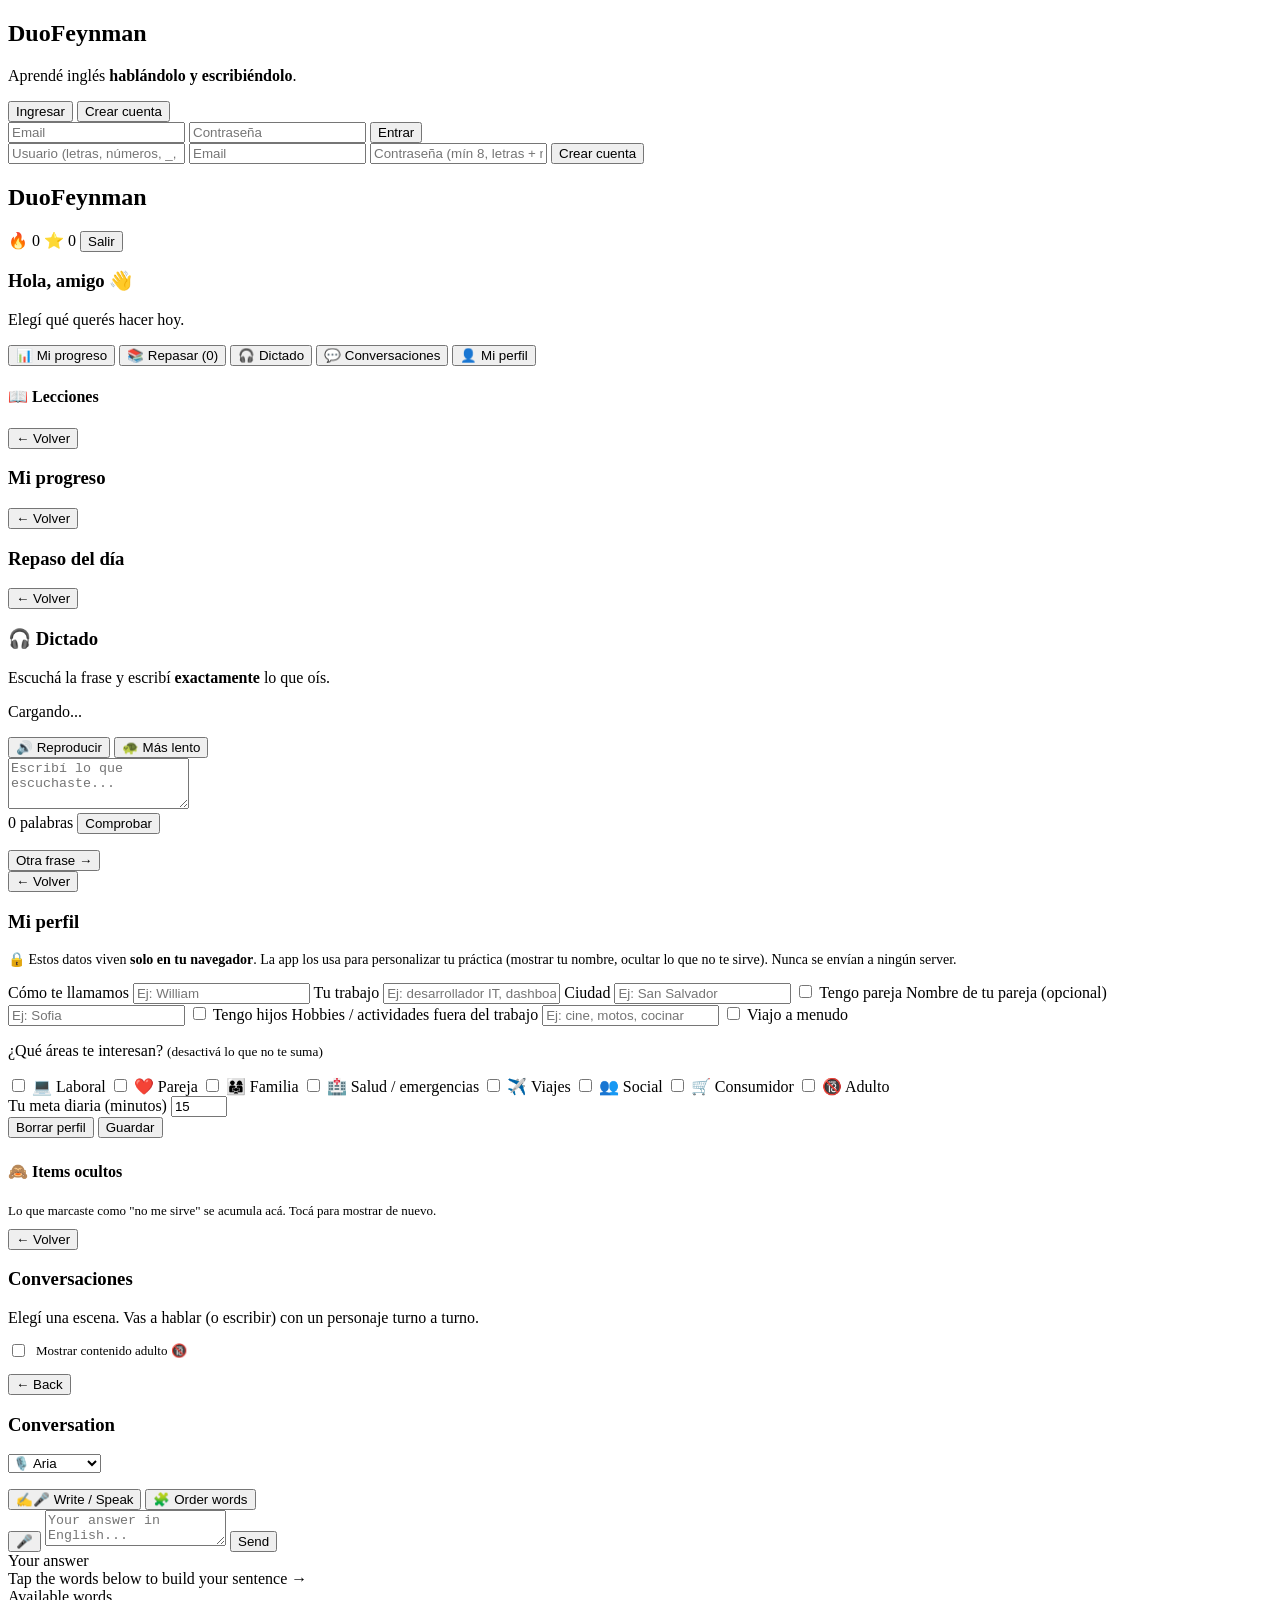
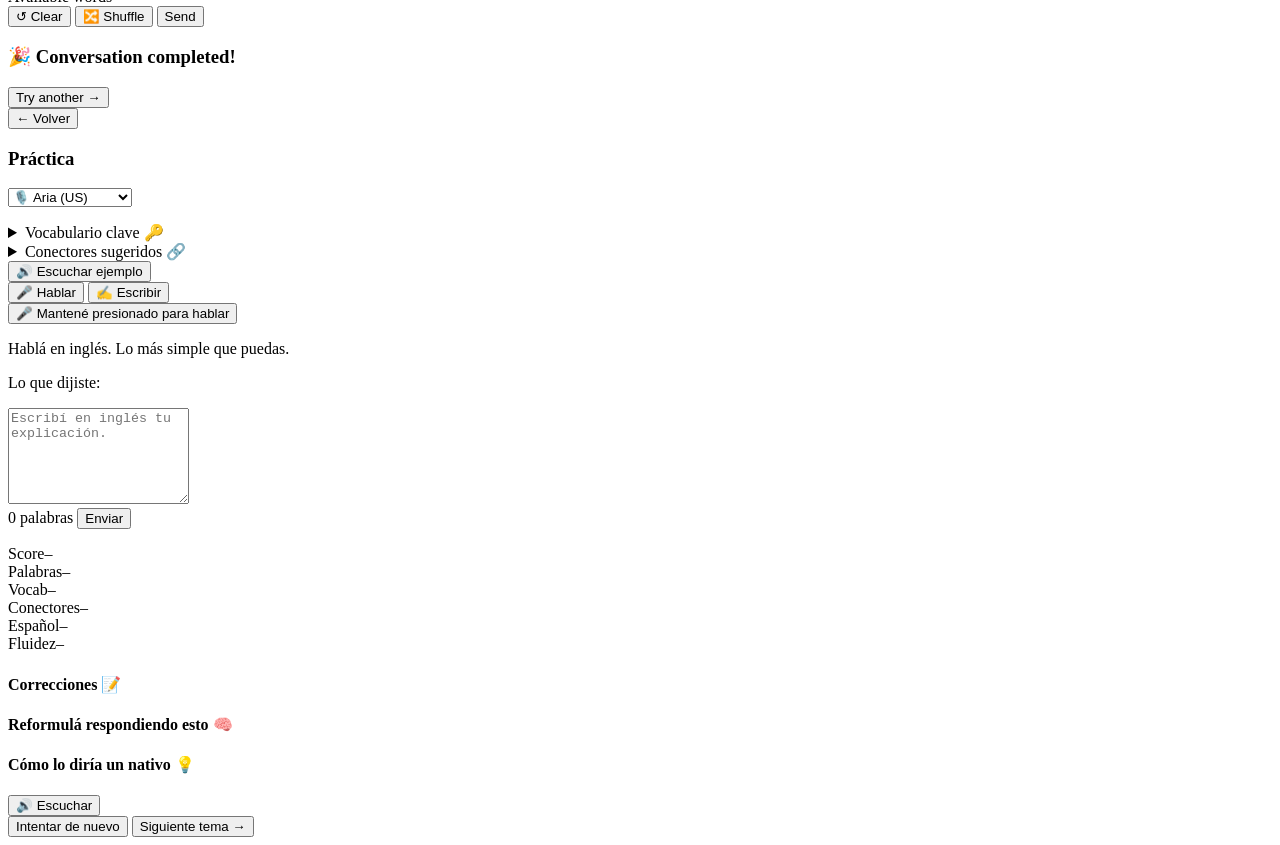
==== frontend/index.html @ dd3ad230 "Initial commit: DuoFeynman v0.1 Aplicación web para aprender inglés hablado y escrito basada en el m" ====
<!DOCTYPE html>
<html lang="es">
<head>
  <meta charset="UTF-8" />
  <meta name="viewport" content="width=device-width, initial-scale=1.0, viewport-fit=cover" />
  <meta name="theme-color" content="#0ea5e9" />
  <meta name="apple-mobile-web-app-capable" content="yes" />
  <meta name="apple-mobile-web-app-status-bar-style" content="default" />
  <meta name="apple-mobile-web-app-title" content="DuoFeynman" />
  <link rel="manifest" href="/static/manifest.json" />
  <link rel="icon" type="image/svg+xml" href="/static/assets/icon.svg" />
  <link rel="apple-touch-icon" href="/static/assets/icon-192.png" />
  <title>DuoFeynman — Aprendé inglés hablándolo y escribiéndolo</title>
  <link rel="stylesheet" href="/static/css/styles.css" />
</head>
<body>
  <div id="app">
    <!-- Auth -->
    <section id="view-auth" class="view active">
      <div class="auth-card">
        <h1 class="brand">Duo<span>Feynman</span></h1>
        <p class="tagline">Aprendé inglés <strong>hablándolo y escribiéndolo</strong>.</p>
        <div class="tabs">
          <button class="tab active" data-tab="login">Ingresar</button>
          <button class="tab" data-tab="register">Crear cuenta</button>
        </div>
        <form id="form-login" class="auth-form active">
          <input type="email" name="email" placeholder="Email" required autocomplete="email" />
          <input type="password" name="password" placeholder="Contraseña" required autocomplete="current-password" />
          <button type="submit" class="btn-primary">Entrar</button>
        </form>
        <form id="form-register" class="auth-form">
          <input type="text" name="username" placeholder="Usuario (letras, números, _, ., -)" required minlength="3" maxlength="60" pattern="[A-Za-z0-9_.\-]+" />
          <input type="email" name="email" placeholder="Email" required />
          <input type="password" name="password" placeholder="Contraseña (mín 8, letras + números)" required minlength="8" maxlength="128" />
          <button type="submit" class="btn-primary">Crear cuenta</button>
        </form>
        <p class="auth-error" id="auth-error"></p>
      </div>
    </section>

    <!-- Home -->
    <section id="view-home" class="view">
      <header class="topbar">
        <h2 class="brand-small">Duo<span>Feynman</span></h2>
        <div class="user-info">
          <span class="streak">🔥 <span id="streak-days">0</span></span>
          <span class="xp">⭐ <span id="total-xp">0</span></span>
          <button id="btn-logout" class="btn-ghost">Salir</button>
        </div>
      </header>

      <main class="container">
        <div class="hero">
          <h3>Hola, <span id="user-name">amigo</span> 👋</h3>
          <p class="hero-sub">Elegí qué querés hacer hoy.</p>
        </div>

        <!-- Acciones rápidas -->
        <div class="quick-actions">
          <button class="quick-btn" data-action="dashboard">
            <span class="qa-icon">📊</span>
            <span>Mi progreso</span>
          </button>
          <button class="quick-btn" data-action="srs">
            <span class="qa-icon">📚</span>
            <span>Repasar (<span id="srs-due-count">0</span>)</span>
          </button>
          <button class="quick-btn" data-action="dictation">
            <span class="qa-icon">🎧</span>
            <span>Dictado</span>
          </button>
          <button class="quick-btn" data-action="dialogues">
            <span class="qa-icon">💬</span>
            <span>Conversaciones</span>
          </button>
          <button class="quick-btn" data-action="profile">
            <span class="qa-icon">👤</span>
            <span>Mi perfil</span>
          </button>
        </div>

        <!-- Tu semana / tarjeta de perfil -->
        <div id="profile-card" class="profile-card hidden"></div>
        <div id="week-panel" class="week-panel"></div>

        <h4 class="section-title">📖 Lecciones</h4>
        <div id="modules" class="modules"></div>
      </main>
    </section>

    <!-- Dashboard -->
    <section id="view-dashboard" class="view">
      <header class="topbar">
        <button class="btn-ghost btn-back-home">← Volver</button>
        <h3>Mi progreso</h3>
        <span></span>
      </header>
      <main class="container">
        <div id="dashboard-content"></div>
      </main>
    </section>

    <!-- SRS Review -->
    <section id="view-srs" class="view">
      <header class="topbar">
        <button class="btn-ghost btn-back-home">← Volver</button>
        <h3>Repaso del día</h3>
        <span></span>
      </header>
      <main class="container">
        <div id="srs-content"></div>
      </main>
    </section>

    <!-- Dictation -->
    <section id="view-dictation" class="view">
      <header class="topbar">
        <button class="btn-ghost btn-back-home">← Volver</button>
        <h3>🎧 Dictado</h3>
        <span></span>
      </header>
      <main class="container">
        <div class="topic-card">
          <p class="prompt-es">Escuchá la frase y escribí <strong>exactamente</strong> lo que oís.</p>
          <p class="prompt-en" id="dictation-hint">Cargando...</p>
          <button id="btn-dict-play" class="btn-primary">🔊 Reproducir</button>
          <button id="btn-dict-slow" class="btn-secondary">🐢 Más lento</button>
        </div>
        <div class="practice-zone active">
          <textarea id="dict-input" placeholder="Escribí lo que escuchaste..." rows="3"></textarea>
          <div class="write-meta">
            <span><span id="dict-words">0</span> palabras</span>
            <button id="btn-dict-check" class="btn-primary">Comprobar</button>
          </div>
        </div>
        <div id="dict-feedback" class="feedback hidden">
          <div class="score-bar"><div class="score-fill" id="dict-score-fill"></div></div>
          <p class="encouragement" id="dict-encouragement"></p>
          <div id="dict-diff"></div>
          <div class="feedback-actions">
            <button id="btn-dict-next" class="btn-primary">Otra frase →</button>
          </div>
        </div>
      </main>
    </section>

    <!-- Mi perfil -->
    <section id="view-profile" class="view">
      <header class="topbar">
        <button class="btn-ghost btn-back-home">← Volver</button>
        <h3>Mi perfil</h3>
        <span></span>
      </header>
      <main class="container">
        <p style="color:var(--text-soft);font-size:14px;margin-bottom:14px">
          🔒 Estos datos viven <strong>solo en tu navegador</strong>. La app los usa para personalizar
          tu práctica (mostrar tu nombre, ocultar lo que no te sirve). Nunca se envían a ningún server.
        </p>
        <form id="profile-form" class="profile-form">
          <label>Cómo te llamamos
            <input type="text" name="nickname" placeholder="Ej: William" />
          </label>
          <label>Tu trabajo
            <input type="text" name="job" placeholder="Ej: desarrollador IT, dashboards y automatización" />
          </label>
          <label>Ciudad
            <input type="text" name="city" placeholder="Ej: San Salvador" />
          </label>
          <label class="check-row">
            <input type="checkbox" name="has_partner" /> Tengo pareja
          </label>
          <label class="indent">Nombre de tu pareja (opcional)
            <input type="text" name="partner_name" placeholder="Ej: Sofia" />
          </label>
          <label class="check-row">
            <input type="checkbox" name="has_kids" /> Tengo hijos
          </label>
          <label>Hobbies / actividades fuera del trabajo
            <input type="text" name="hobbies" placeholder="Ej: cine, motos, cocinar" />
          </label>
          <label class="check-row">
            <input type="checkbox" name="travels_often" /> Viajo a menudo
          </label>

          <p class="form-section-title">¿Qué áreas te interesan? <small>(desactivá lo que no te suma)</small></p>
          <div class="interests-grid">
            <label class="check-row"><input type="checkbox" name="interests.work" /> 💻 Laboral</label>
            <label class="check-row"><input type="checkbox" name="interests.relationship" /> ❤️ Pareja</label>
            <label class="check-row"><input type="checkbox" name="interests.family" /> 👨‍👩‍👧 Familia</label>
            <label class="check-row"><input type="checkbox" name="interests.health" /> 🏥 Salud / emergencias</label>
            <label class="check-row"><input type="checkbox" name="interests.travel" /> ✈️ Viajes</label>
            <label class="check-row"><input type="checkbox" name="interests.social" /> 👥 Social</label>
            <label class="check-row"><input type="checkbox" name="interests.shopping" /> 🛒 Consumidor</label>
            <label class="check-row"><input type="checkbox" name="interests.adult" /> 🔞 Adulto</label>
          </div>

          <label>Tu meta diaria (minutos)
            <input type="number" name="daily_goal_minutes" min="5" max="120" value="15" />
          </label>

          <div class="form-actions">
            <button type="button" id="btn-profile-reset" class="btn-ghost">Borrar perfil</button>
            <button type="submit" class="btn-primary">Guardar</button>
          </div>
        </form>

        <h4 class="section-title" style="margin-top:24px">🙈 Items ocultos</h4>
        <p style="color:var(--text-soft);font-size:13px;margin-bottom:10px">
          Lo que marcaste como "no me sirve" se acumula acá. Tocá para mostrar de nuevo.
        </p>
        <div id="hidden-items-list"></div>
      </main>
    </section>

    <!-- Lista de diálogos -->
    <section id="view-dialogues" class="view">
      <header class="topbar">
        <button class="btn-ghost btn-back-home">← Volver</button>
        <h3>Conversaciones</h3>
        <span></span>
      </header>
      <main class="container">
        <p style="color:var(--text-soft);margin-bottom:14px">
          Elegí una escena. Vas a hablar (o escribir) con un personaje turno a turno.
        </p>
        <label style="display:flex;align-items:center;gap:8px;font-size:13px;margin-bottom:14px;color:var(--text-soft)">
          <input type="checkbox" id="show-adult" /> Mostrar contenido adulto 🔞
        </label>
        <div id="dialogues-list"></div>
      </main>
    </section>

    <!-- Chat de diálogo -->
    <section id="view-chat" class="view">
      <header class="topbar">
        <button class="btn-ghost btn-back-dialogues" title="Volver">← Back</button>
        <h3 id="chat-title">Conversation</h3>
        <select id="chat-voice-select" class="voice-select" title="Voice">
          <option value="aria">🎙️ Aria</option>
          <option value="jenny">🎙️ Jenny</option>
          <option value="guy">🎙️ Guy</option>
          <option value="davis">🎙️ Davis</option>
          <option value="sonia">🎙️ Sonia</option>
          <option value="ryan">🎙️ Ryan</option>
          <option value="natasha">🎙️ Natasha</option>
        </select>
      </header>
      <main class="container chat-container">
        <div class="chat-setting" id="chat-setting"></div>
        <div id="chat-messages" class="chat-messages"></div>
        <div id="chat-input-zone" class="chat-input-zone hidden">
          <p class="user-hint" id="user-hint"></p>
          <div class="helper-chips" id="helper-chips"></div>

          <div class="input-mode-toggle">
            <button class="input-mode-btn active" data-input-mode="type" title="Escribir o hablar">✍️🎤 Write / Speak</button>
            <button class="input-mode-btn" data-input-mode="order" title="Ordenar palabras">🧩 Order words</button>
          </div>

          <!-- Modo: escribir / hablar -->
          <div id="chat-toolbar-type" class="chat-toolbar">
            <button id="btn-chat-mic" class="btn-mic-small" title="Hold to speak / Mantené presionado para hablar">🎤</button>
            <textarea id="chat-input" placeholder="Your answer in English..." rows="2"></textarea>
            <button id="btn-chat-send" class="btn-primary" title="Enviar">Send</button>
          </div>

          <!-- Modo: ordenar palabras -->
          <div id="chat-toolbar-order" class="word-order-zone hidden">
            <div class="word-output-label" title="Tu respuesta">Your answer</div>
            <div class="word-output" id="word-output">
              <span class="word-output-empty" title="Tocá las palabras de abajo para armar la oración">Tap the words below to build your sentence →</span>
            </div>
            <div class="word-bank-label" title="Palabras disponibles">Available words</div>
            <div class="word-bank" id="word-bank"></div>
            <div class="word-order-actions">
              <button id="btn-order-clear" class="btn-ghost" title="Limpiar">↺ Clear</button>
              <button id="btn-order-shuffle" class="btn-ghost" title="Mezclar">🔀 Shuffle</button>
              <button id="btn-order-send" class="btn-primary" title="Enviar">Send</button>
            </div>
          </div>

          <div id="chat-turn-feedback" class="hidden"></div>
        </div>
        <div id="chat-complete" class="hidden chat-complete">
          <h3>🎉 Conversation completed!</h3>
          <p id="chat-final-score"></p>
          <div class="feedback-actions">
            <button class="btn-primary btn-back-dialogues" title="Otra conversación">Try another →</button>
          </div>
        </div>
      </main>
    </section>

    <!-- Práctica -->
    <section id="view-practice" class="view">
      <header class="topbar">
        <button class="btn-ghost btn-back-home">← Volver</button>
        <h3 id="practice-title">Práctica</h3>
        <select id="voice-select" class="voice-select" title="Elegí la voz">
          <option value="aria">🎙️ Aria (US)</option>
          <option value="jenny">🎙️ Jenny (US)</option>
          <option value="guy">🎙️ Guy (US)</option>
          <option value="davis">🎙️ Davis (US)</option>
          <option value="sonia">🎙️ Sonia (UK)</option>
          <option value="ryan">🎙️ Ryan (UK)</option>
          <option value="natasha">🎙️ Natasha (AU)</option>
        </select>
      </header>

      <main class="container practice">
        <div class="topic-card">
          <p class="prompt-en" id="prompt-en"></p>
          <p class="prompt-es" id="prompt-es"></p>
          <details class="vocab-details">
            <summary>Vocabulario clave 🔑</summary>
            <ul id="vocab-list"></ul>
          </details>
          <details class="vocab-details">
            <summary>Conectores sugeridos 🔗</summary>
            <p id="connectors-list"></p>
          </details>
          <button id="btn-listen-example" class="btn-secondary">🔊 Escuchar ejemplo</button>
        </div>

        <div class="mode-toggle" role="tablist">
          <button class="mode-btn active" data-mode="speak" role="tab">🎤 Hablar</button>
          <button class="mode-btn" data-mode="write" role="tab">✍️ Escribir</button>
        </div>

        <div id="mode-speak" class="practice-zone active">
          <button id="btn-record" class="btn-record" aria-label="Grabar">
            <span class="mic-icon">🎤</span>
            <span class="record-label">Mantené presionado para hablar</span>
          </button>
          <p class="record-hint" id="record-hint">Hablá en inglés. Lo más simple que puedas.</p>
          <div class="transcript-box">
            <p class="transcript-label">Lo que dijiste:</p>
            <p id="transcript" class="transcript"></p>
          </div>
        </div>

        <div id="mode-write" class="practice-zone">
          <textarea id="write-area" placeholder="Escribí en inglés tu explicación." rows="6" maxlength="2000"></textarea>
          <div class="write-meta">
            <span><span id="write-words">0</span> palabras</span>
            <button id="btn-submit-write" class="btn-primary">Enviar</button>
          </div>
        </div>

        <div id="feedback" class="feedback hidden">
          <div class="score-bar"><div class="score-fill" id="score-fill"></div></div>
          <p class="encouragement" id="encouragement"></p>
          <div class="metrics">
            <div class="metric"><span class="metric-label">Score</span><span id="m-score">–</span></div>
            <div class="metric"><span class="metric-label">Palabras</span><span id="m-words">–</span></div>
            <div class="metric"><span class="metric-label">Vocab</span><span id="m-vocab">–</span></div>
            <div class="metric"><span class="metric-label">Conectores</span><span id="m-connectors">–</span></div>
            <div class="metric"><span class="metric-label">Español</span><span id="m-cs">–</span></div>
            <div class="metric"><span class="metric-label">Fluidez</span><span id="m-fluency">–</span></div>
          </div>
          <div id="achievements-toast" class="hidden"></div>
          <div id="errors-section">
            <h4>Correcciones 📝</h4>
            <ul id="errors-list"></ul>
          </div>
          <div id="socratic-section">
            <h4>Reformulá respondiendo esto 🧠</h4>
            <ul id="socratic-list"></ul>
          </div>
          <div id="model-section" class="hidden">
            <h4>Cómo lo diría un nativo 💡</h4>
            <p id="model-answer"></p>
            <button id="btn-listen-model" class="btn-secondary">🔊 Escuchar</button>
          </div>
          <div class="feedback-actions">
            <button id="btn-try-again" class="btn-primary">Intentar de nuevo</button>
            <button id="btn-next" class="btn-success hidden">Siguiente tema →</button>
          </div>
        </div>
      </main>
    </section>
  </div>

  <script src="/static/js/api.js"></script>
  <script src="/static/js/speech.js"></script>
  <script src="/static/js/tts.js"></script>
  <script src="/static/js/profile.js"></script>
  <script src="/static/js/ui.js"></script>
  <script src="/static/js/dashboard.js"></script>
  <script src="/static/js/srs.js"></script>
  <script src="/static/js/dictation.js"></script>
  <script src="/static/js/dialogues.js"></script>
  <script src="/static/js/profile-view.js"></script>
  <script src="/static/js/app.js"></script>
</body>
</html>
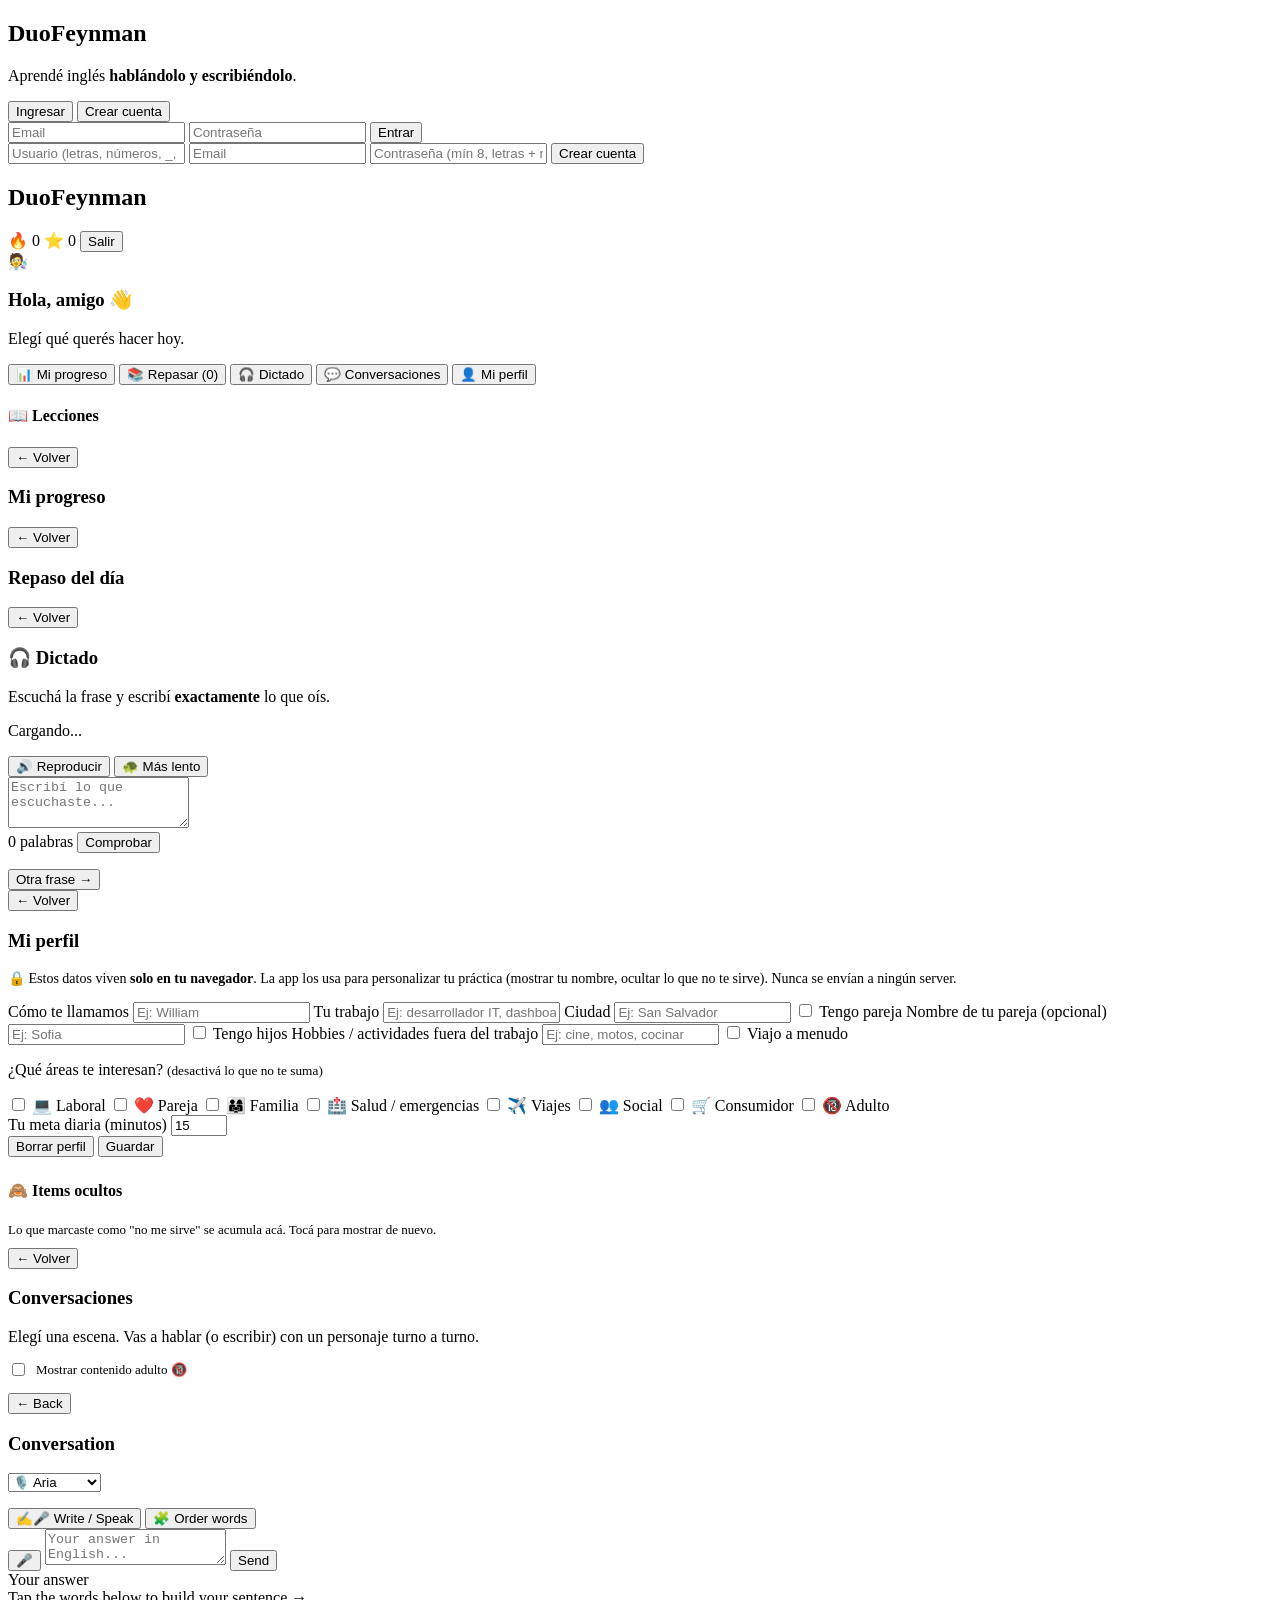
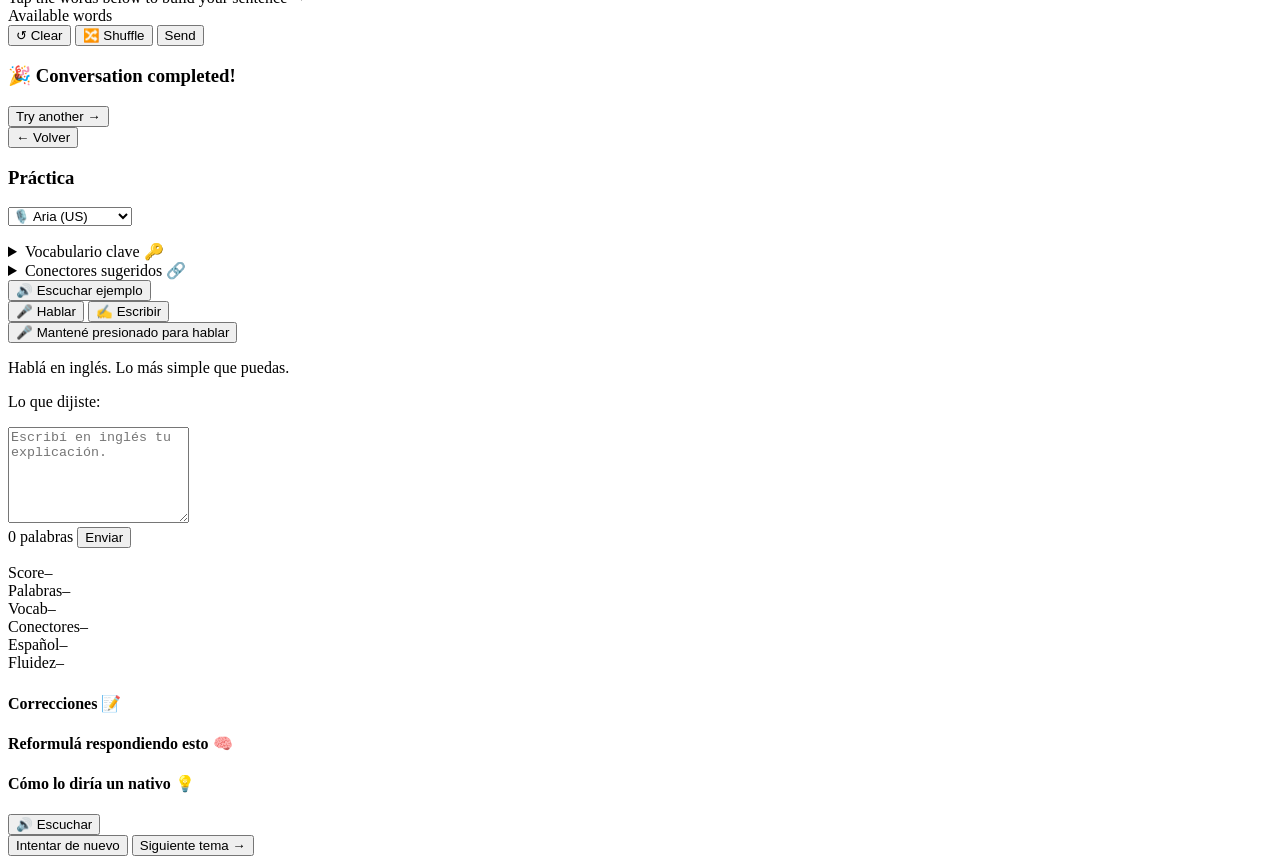
==== commit 7af520c5: "cambios pendientes" ====
--- a/frontend/index.html
+++ b/frontend/index.html
@@ -12,6 +12,16 @@
   <link rel="apple-touch-icon" href="/static/assets/icon-192.png" />
   <title>DuoFeynman — Aprendé inglés hablándolo y escribiéndolo</title>
   <link rel="stylesheet" href="/static/css/styles.css" />
+  <script>
+    // Aplicar tema guardado ANTES de pintar para evitar flash blanco/negro
+    (function () {
+      const saved = localStorage.getItem("duofeynman_theme");
+      const prefersDark = window.matchMedia("(prefers-color-scheme: dark)").matches;
+      if (saved === "dark" || (!saved && prefersDark)) {
+        document.documentElement.setAttribute("data-theme", "dark");
+      }
+    })();
+  </script>
 </head>
 <body>
   <div id="app">
@@ -52,8 +62,11 @@
 
       <main class="container">
         <div class="hero">
-          <h3>Hola, <span id="user-name">amigo</span> 👋</h3>
-          <p class="hero-sub">Elegí qué querés hacer hoy.</p>
+          <div class="mascot" aria-hidden="true">🧑‍🔬</div>
+          <div class="hero-text">
+            <h3>Hola, <span id="user-name">amigo</span> 👋</h3>
+            <p class="hero-sub">Elegí qué querés hacer hoy.</p>
+          </div>
         </div>
 
         <!-- Acciones rápidas -->
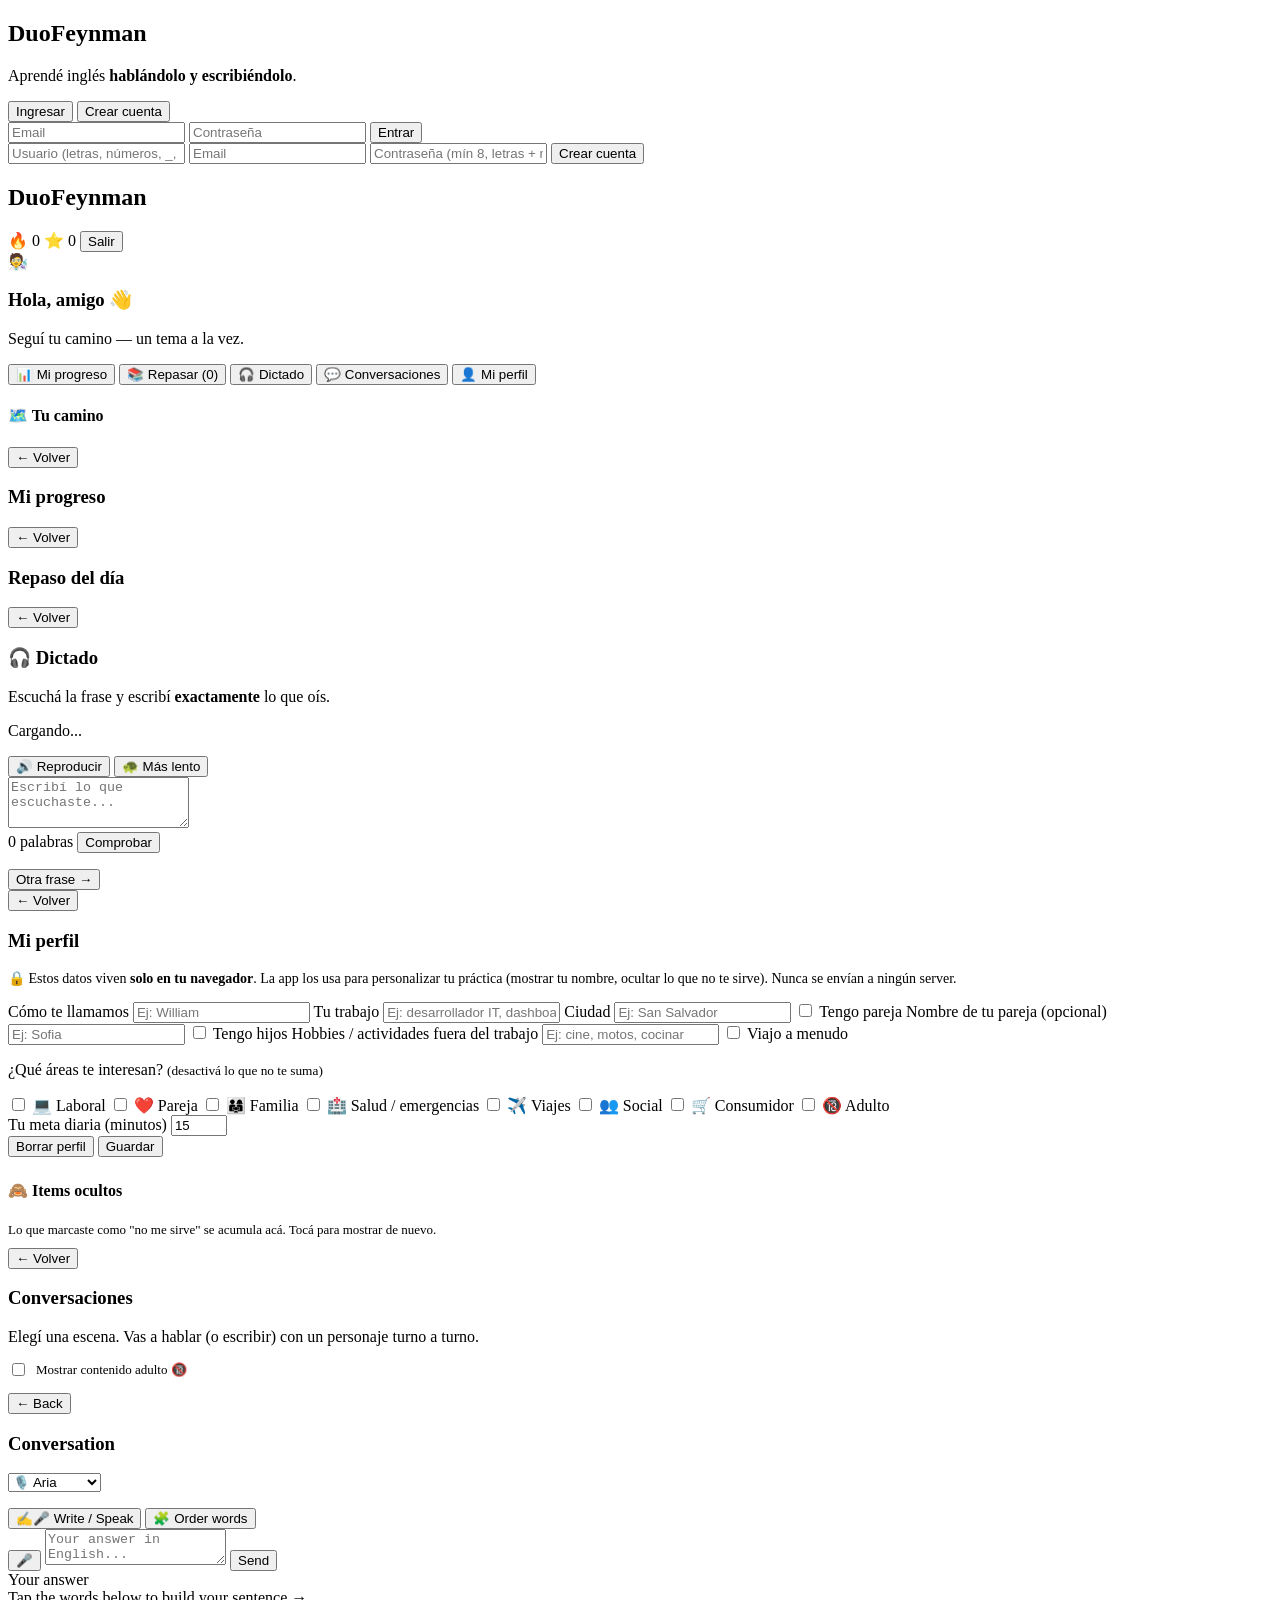
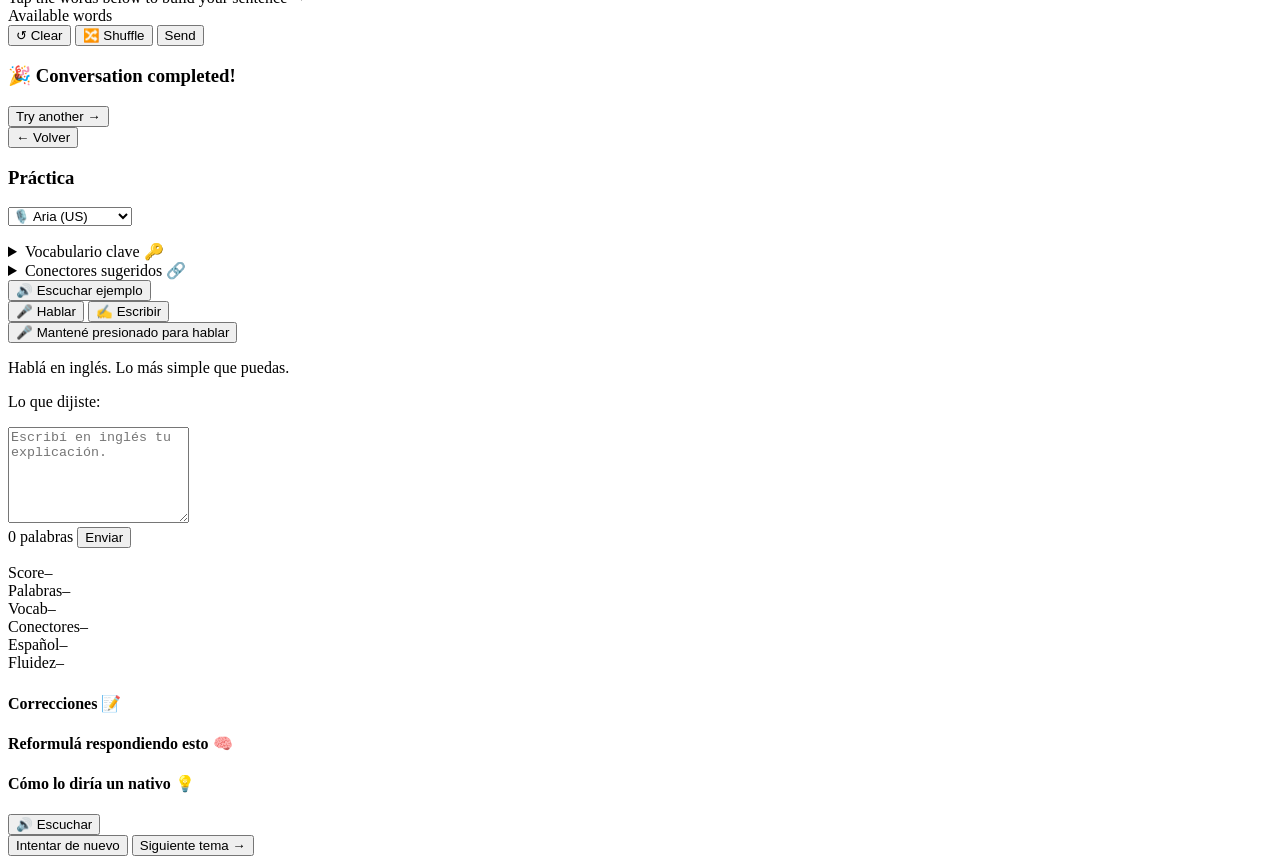
==== commit b9cb23b4: "feat(voz): mejorar reconocimiento de habla y naturalidad del TTS STT — que entienda mejor: - Web Spe" ====
--- a/frontend/index.html
+++ b/frontend/index.html
@@ -15,8 +15,10 @@
   <script>
     // Aplicar tema guardado ANTES de pintar para evitar flash blanco/negro
     (function () {
-      const saved = localStorage.getItem("duofeynman_theme");
-      const prefersDark = window.matchMedia("(prefers-color-scheme: dark)").matches;
+      // try/catch: localStorage lanza en modo privado / WebView restringido.
+      var saved = null;
+      try { saved = localStorage.getItem("duofeynman_theme"); } catch (e) {}
+      var prefersDark = window.matchMedia("(prefers-color-scheme: dark)").matches;
       if (saved === "dark" || (!saved && prefersDark)) {
         document.documentElement.setAttribute("data-theme", "dark");
       }
@@ -65,9 +67,12 @@
           <div class="mascot" aria-hidden="true">🧑‍🔬</div>
           <div class="hero-text">
             <h3>Hola, <span id="user-name">amigo</span> 👋</h3>
-            <p class="hero-sub">Elegí qué querés hacer hoy.</p>
-          </div>
-        </div>
+            <p class="hero-sub">Seguí tu camino — un tema a la vez.</p>
+          </div>
+        </div>
+
+        <!-- Continuar donde ibas (camino guiado) -->
+        <div id="continue-card"></div>
 
         <!-- Acciones rápidas -->
         <div class="quick-actions">
@@ -97,7 +102,7 @@
         <div id="profile-card" class="profile-card hidden"></div>
         <div id="week-panel" class="week-panel"></div>
 
-        <h4 class="section-title">📖 Lecciones</h4>
+        <h4 class="section-title">🗺️ Tu camino</h4>
         <div id="modules" class="modules"></div>
       </main>
     </section>
@@ -149,7 +154,7 @@
         </div>
         <div id="dict-feedback" class="feedback hidden">
           <div class="score-bar"><div class="score-fill" id="dict-score-fill"></div></div>
-          <p class="encouragement" id="dict-encouragement"></p>
+          <p class="encouragement" id="dict-encouragement" aria-live="polite"></p>
           <div id="dict-diff"></div>
           <div class="feedback-actions">
             <button id="btn-dict-next" class="btn-primary">Otra frase →</button>
@@ -261,7 +266,7 @@
       </header>
       <main class="container chat-container">
         <div class="chat-setting" id="chat-setting"></div>
-        <div id="chat-messages" class="chat-messages"></div>
+        <div id="chat-messages" class="chat-messages" aria-live="polite"></div>
         <div id="chat-input-zone" class="chat-input-zone hidden">
           <p class="user-hint" id="user-hint"></p>
           <div class="helper-chips" id="helper-chips"></div>
@@ -346,10 +351,10 @@
             <span class="mic-icon">🎤</span>
             <span class="record-label">Mantené presionado para hablar</span>
           </button>
-          <p class="record-hint" id="record-hint">Hablá en inglés. Lo más simple que puedas.</p>
+          <p class="record-hint" id="record-hint" aria-live="polite">Hablá en inglés. Lo más simple que puedas.</p>
           <div class="transcript-box">
             <p class="transcript-label">Lo que dijiste:</p>
-            <p id="transcript" class="transcript"></p>
+            <p id="transcript" class="transcript" aria-live="polite"></p>
           </div>
         </div>
 
@@ -363,7 +368,7 @@
 
         <div id="feedback" class="feedback hidden">
           <div class="score-bar"><div class="score-fill" id="score-fill"></div></div>
-          <p class="encouragement" id="encouragement"></p>
+          <p class="encouragement" id="encouragement" aria-live="polite"></p>
           <div class="metrics">
             <div class="metric"><span class="metric-label">Score</span><span id="m-score">–</span></div>
             <div class="metric"><span class="metric-label">Palabras</span><span id="m-words">–</span></div>
@@ -395,6 +400,7 @@
     </section>
   </div>
 
+  <script src="/static/js/store.js"></script>
   <script src="/static/js/api.js"></script>
   <script src="/static/js/speech.js"></script>
   <script src="/static/js/tts.js"></script>
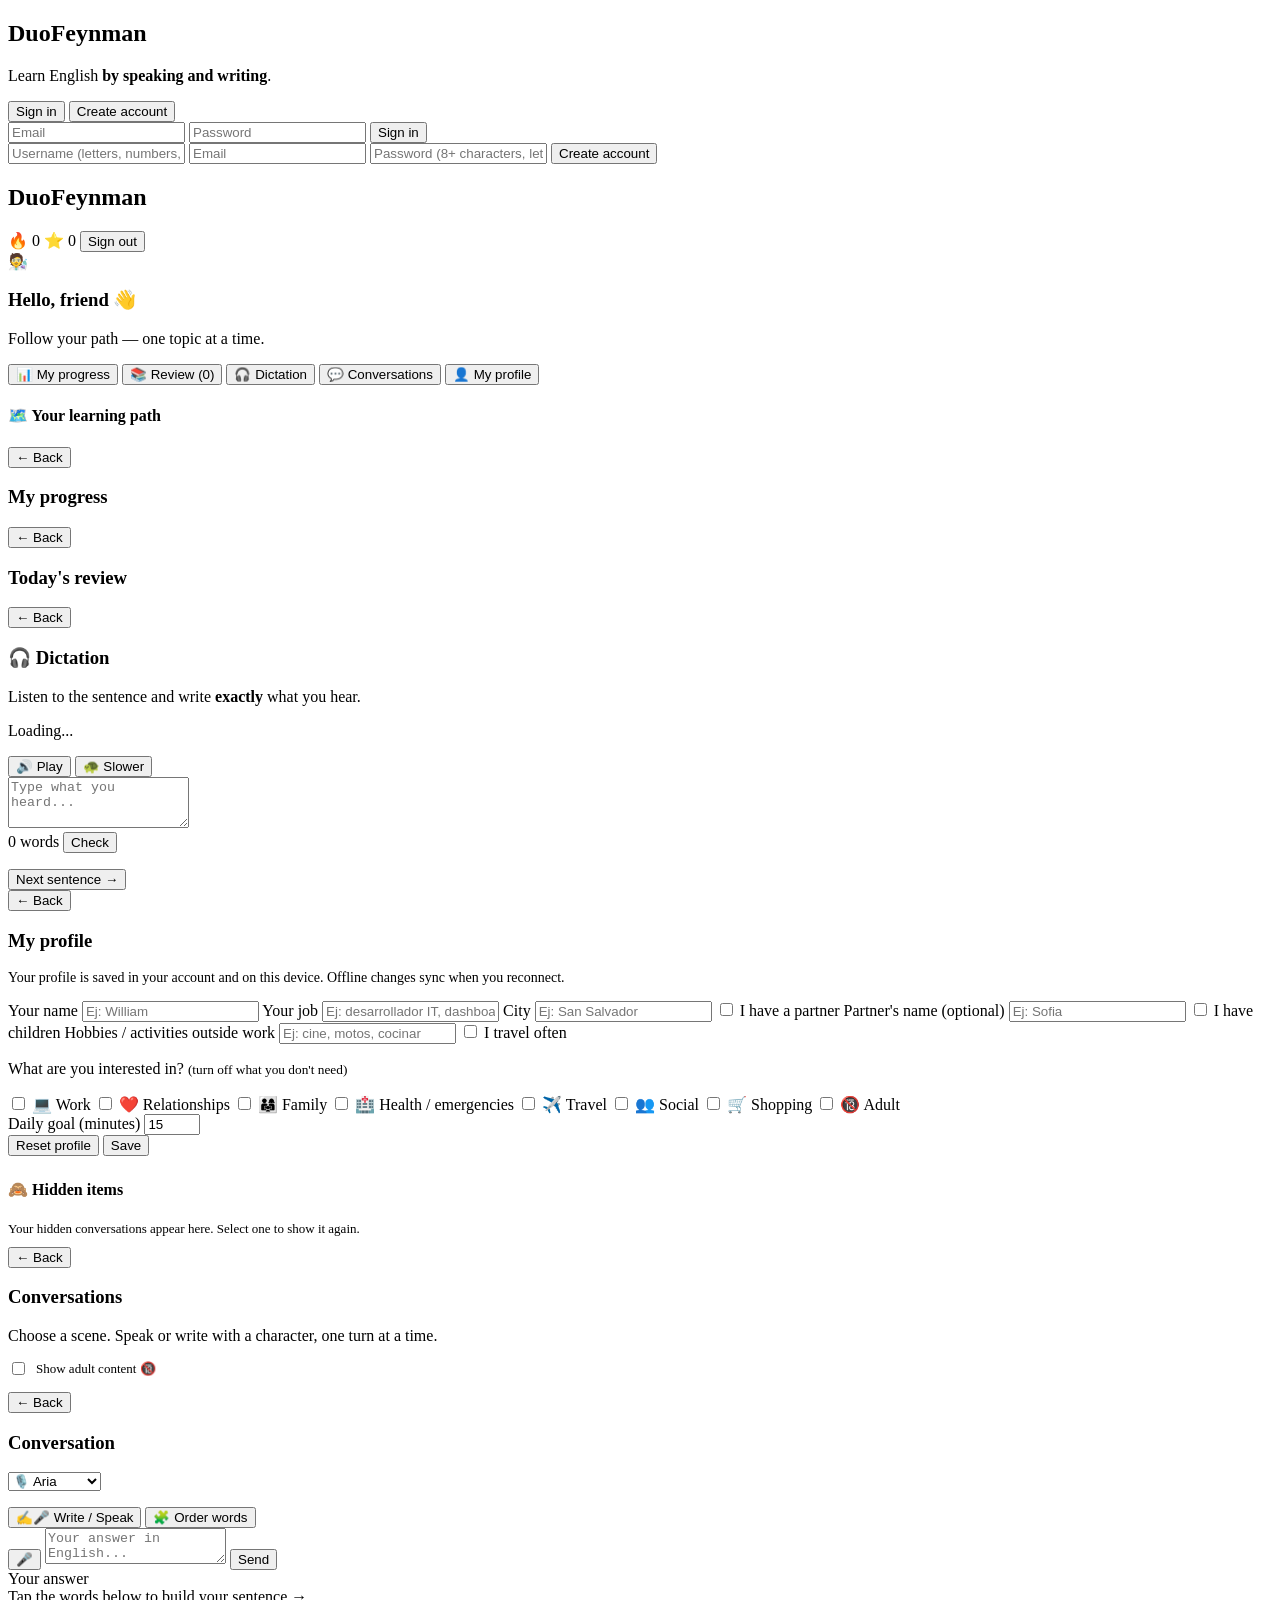
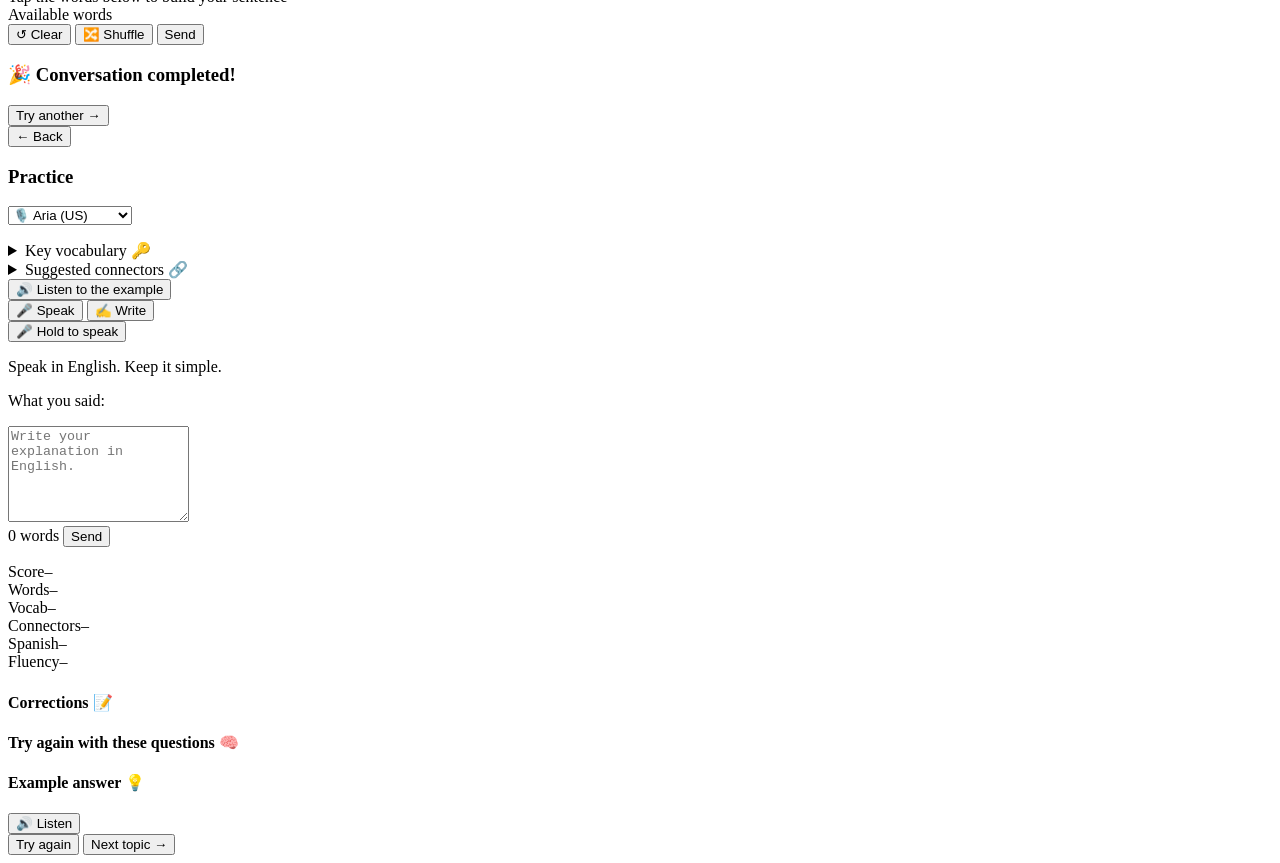
==== commit 493c5fa0: "fix: corregir evaluación, progreso, dictado y sincronización Mejora la inmersión en inglés y la canc" ====
--- a/frontend/index.html
+++ b/frontend/index.html
@@ -1,5 +1,5 @@
 <!DOCTYPE html>
-<html lang="es">
+<html lang="en">
 <head>
   <meta charset="UTF-8" />
   <meta name="viewport" content="width=device-width, initial-scale=1.0, viewport-fit=cover" />
@@ -9,21 +9,10 @@
   <meta name="apple-mobile-web-app-title" content="DuoFeynman" />
   <link rel="manifest" href="/static/manifest.json" />
   <link rel="icon" type="image/svg+xml" href="/static/assets/icon.svg" />
-  <link rel="apple-touch-icon" href="/static/assets/icon-192.png" />
-  <title>DuoFeynman — Aprendé inglés hablándolo y escribiéndolo</title>
+  <link rel="apple-touch-icon" href="/static/assets/icon-192.svg" />
+  <title>DuoFeynman — Learn English by speaking and writing</title>
   <link rel="stylesheet" href="/static/css/styles.css" />
-  <script>
-    // Aplicar tema guardado ANTES de pintar para evitar flash blanco/negro
-    (function () {
-      // try/catch: localStorage lanza en modo privado / WebView restringido.
-      var saved = null;
-      try { saved = localStorage.getItem("duofeynman_theme"); } catch (e) {}
-      var prefersDark = window.matchMedia("(prefers-color-scheme: dark)").matches;
-      if (saved === "dark" || (!saved && prefersDark)) {
-        document.documentElement.setAttribute("data-theme", "dark");
-      }
-    })();
-  </script>
+  <script src="/static/js/theme.js"></script>
 </head>
 <body>
   <div id="app">
@@ -31,21 +20,21 @@
     <section id="view-auth" class="view active">
       <div class="auth-card">
         <h1 class="brand">Duo<span>Feynman</span></h1>
-        <p class="tagline">Aprendé inglés <strong>hablándolo y escribiéndolo</strong>.</p>
+        <p class="tagline">Learn English <strong>by speaking and writing</strong>.</p>
         <div class="tabs">
-          <button class="tab active" data-tab="login">Ingresar</button>
-          <button class="tab" data-tab="register">Crear cuenta</button>
+          <button class="tab active" data-tab="login">Sign in</button>
+          <button class="tab" data-tab="register">Create account</button>
         </div>
         <form id="form-login" class="auth-form active">
           <input type="email" name="email" placeholder="Email" required autocomplete="email" />
-          <input type="password" name="password" placeholder="Contraseña" required autocomplete="current-password" />
-          <button type="submit" class="btn-primary">Entrar</button>
+          <input type="password" name="password" placeholder="Password" required autocomplete="current-password" />
+          <button type="submit" class="btn-primary">Sign in</button>
         </form>
         <form id="form-register" class="auth-form">
-          <input type="text" name="username" placeholder="Usuario (letras, números, _, ., -)" required minlength="3" maxlength="60" pattern="[A-Za-z0-9_.\-]+" />
+          <input type="text" name="username" placeholder="Username (letters, numbers, _, ., -)" required minlength="3" maxlength="60" pattern="[A-Za-z0-9_.\-]+" />
           <input type="email" name="email" placeholder="Email" required />
-          <input type="password" name="password" placeholder="Contraseña (mín 8, letras + números)" required minlength="8" maxlength="128" />
-          <button type="submit" class="btn-primary">Crear cuenta</button>
+          <input type="password" name="password" placeholder="Password (8+ characters, letters and numbers)" required minlength="8" maxlength="128" />
+          <button type="submit" class="btn-primary">Create account</button>
         </form>
         <p class="auth-error" id="auth-error"></p>
       </div>
@@ -58,7 +47,7 @@
         <div class="user-info">
           <span class="streak">🔥 <span id="streak-days">0</span></span>
           <span class="xp">⭐ <span id="total-xp">0</span></span>
-          <button id="btn-logout" class="btn-ghost">Salir</button>
+          <button id="btn-logout" class="btn-ghost">Sign out</button>
         </div>
       </header>
 
@@ -66,8 +55,8 @@
         <div class="hero">
           <div class="mascot" aria-hidden="true">🧑‍🔬</div>
           <div class="hero-text">
-            <h3>Hola, <span id="user-name">amigo</span> 👋</h3>
-            <p class="hero-sub">Seguí tu camino — un tema a la vez.</p>
+            <h3>Hello, <span id="user-name">friend</span> 👋</h3>
+            <p class="hero-sub">Follow your path — one topic at a time.</p>
           </div>
         </div>
 
@@ -78,23 +67,23 @@
         <div class="quick-actions">
           <button class="quick-btn" data-action="dashboard">
             <span class="qa-icon">📊</span>
-            <span>Mi progreso</span>
+            <span>My progress</span>
           </button>
           <button class="quick-btn" data-action="srs">
             <span class="qa-icon">📚</span>
-            <span>Repasar (<span id="srs-due-count">0</span>)</span>
+            <span>Review (<span id="srs-due-count">0</span>)</span>
           </button>
           <button class="quick-btn" data-action="dictation">
             <span class="qa-icon">🎧</span>
-            <span>Dictado</span>
+            <span>Dictation</span>
           </button>
           <button class="quick-btn" data-action="dialogues">
             <span class="qa-icon">💬</span>
-            <span>Conversaciones</span>
+            <span>Conversations</span>
           </button>
           <button class="quick-btn" data-action="profile">
             <span class="qa-icon">👤</span>
-            <span>Mi perfil</span>
+            <span>My profile</span>
           </button>
         </div>
 
@@ -102,7 +91,7 @@
         <div id="profile-card" class="profile-card hidden"></div>
         <div id="week-panel" class="week-panel"></div>
 
-        <h4 class="section-title">🗺️ Tu camino</h4>
+        <h4 class="section-title">🗺️ Your learning path</h4>
         <div id="modules" class="modules"></div>
       </main>
     </section>
@@ -110,8 +99,8 @@
     <!-- Dashboard -->
     <section id="view-dashboard" class="view">
       <header class="topbar">
-        <button class="btn-ghost btn-back-home">← Volver</button>
-        <h3>Mi progreso</h3>
+        <button class="btn-ghost btn-back-home">← Back</button>
+        <h3>My progress</h3>
         <span></span>
       </header>
       <main class="container">
@@ -122,8 +111,8 @@
     <!-- SRS Review -->
     <section id="view-srs" class="view">
       <header class="topbar">
-        <button class="btn-ghost btn-back-home">← Volver</button>
-        <h3>Repaso del día</h3>
+        <button class="btn-ghost btn-back-home">← Back</button>
+        <h3>Today's review</h3>
         <span></span>
       </header>
       <main class="container">
@@ -134,22 +123,22 @@
     <!-- Dictation -->
     <section id="view-dictation" class="view">
       <header class="topbar">
-        <button class="btn-ghost btn-back-home">← Volver</button>
-        <h3>🎧 Dictado</h3>
+        <button class="btn-ghost btn-back-home">← Back</button>
+        <h3>🎧 Dictation</h3>
         <span></span>
       </header>
       <main class="container">
         <div class="topic-card">
-          <p class="prompt-es">Escuchá la frase y escribí <strong>exactamente</strong> lo que oís.</p>
-          <p class="prompt-en" id="dictation-hint">Cargando...</p>
-          <button id="btn-dict-play" class="btn-primary">🔊 Reproducir</button>
-          <button id="btn-dict-slow" class="btn-secondary">🐢 Más lento</button>
+          <p class="prompt-es">Listen to the sentence and write <strong>exactly</strong> what you hear.</p>
+          <p class="prompt-en" id="dictation-hint">Loading...</p>
+          <button id="btn-dict-play" class="btn-primary">🔊 Play</button>
+          <button id="btn-dict-slow" class="btn-secondary">🐢 Slower</button>
         </div>
         <div class="practice-zone active">
-          <textarea id="dict-input" placeholder="Escribí lo que escuchaste..." rows="3"></textarea>
+          <textarea id="dict-input" placeholder="Type what you heard..." rows="3"></textarea>
           <div class="write-meta">
-            <span><span id="dict-words">0</span> palabras</span>
-            <button id="btn-dict-check" class="btn-primary">Comprobar</button>
+            <span><span id="dict-words">0</span> words</span>
+            <button id="btn-dict-check" class="btn-primary">Check</button>
           </div>
         </div>
         <div id="dict-feedback" class="feedback hidden">
@@ -157,7 +146,7 @@
           <p class="encouragement" id="dict-encouragement" aria-live="polite"></p>
           <div id="dict-diff"></div>
           <div class="feedback-actions">
-            <button id="btn-dict-next" class="btn-primary">Otra frase →</button>
+            <button id="btn-dict-next" class="btn-primary">Next sentence →</button>
           </div>
         </div>
       </main>
@@ -166,66 +155,65 @@
     <!-- Mi perfil -->
     <section id="view-profile" class="view">
       <header class="topbar">
-        <button class="btn-ghost btn-back-home">← Volver</button>
-        <h3>Mi perfil</h3>
+        <button class="btn-ghost btn-back-home">← Back</button>
+        <h3>My profile</h3>
         <span></span>
       </header>
       <main class="container">
         <p style="color:var(--text-soft);font-size:14px;margin-bottom:14px">
-          🔒 Estos datos viven <strong>solo en tu navegador</strong>. La app los usa para personalizar
-          tu práctica (mostrar tu nombre, ocultar lo que no te sirve). Nunca se envían a ningún server.
+          <span data-es="Tu perfil se guarda en tu cuenta y en este dispositivo. Los cambios sin conexión se sincronizan al reconectar.">Your profile is saved in your account and on this device. Offline changes sync when you reconnect.</span>
         </p>
         <form id="profile-form" class="profile-form">
-          <label>Cómo te llamamos
+          <label>Your name
             <input type="text" name="nickname" placeholder="Ej: William" />
           </label>
-          <label>Tu trabajo
+          <label>Your job
             <input type="text" name="job" placeholder="Ej: desarrollador IT, dashboards y automatización" />
           </label>
-          <label>Ciudad
+          <label>City
             <input type="text" name="city" placeholder="Ej: San Salvador" />
           </label>
           <label class="check-row">
-            <input type="checkbox" name="has_partner" /> Tengo pareja
-          </label>
-          <label class="indent">Nombre de tu pareja (opcional)
+            <input type="checkbox" name="has_partner" /> I have a partner
+          </label>
+          <label class="indent">Partner's name (optional)
             <input type="text" name="partner_name" placeholder="Ej: Sofia" />
           </label>
           <label class="check-row">
-            <input type="checkbox" name="has_kids" /> Tengo hijos
-          </label>
-          <label>Hobbies / actividades fuera del trabajo
+            <input type="checkbox" name="has_kids" /> I have children
+          </label>
+          <label>Hobbies / activities outside work
             <input type="text" name="hobbies" placeholder="Ej: cine, motos, cocinar" />
           </label>
           <label class="check-row">
-            <input type="checkbox" name="travels_often" /> Viajo a menudo
-          </label>
-
-          <p class="form-section-title">¿Qué áreas te interesan? <small>(desactivá lo que no te suma)</small></p>
+            <input type="checkbox" name="travels_often" /> I travel often
+          </label>
+
+          <p class="form-section-title">What are you interested in? <small>(turn off what you don't need)</small></p>
           <div class="interests-grid">
-            <label class="check-row"><input type="checkbox" name="interests.work" /> 💻 Laboral</label>
-            <label class="check-row"><input type="checkbox" name="interests.relationship" /> ❤️ Pareja</label>
-            <label class="check-row"><input type="checkbox" name="interests.family" /> 👨‍👩‍👧 Familia</label>
-            <label class="check-row"><input type="checkbox" name="interests.health" /> 🏥 Salud / emergencias</label>
-            <label class="check-row"><input type="checkbox" name="interests.travel" /> ✈️ Viajes</label>
+            <label class="check-row"><input type="checkbox" name="interests.work" /> 💻 Work</label>
+            <label class="check-row"><input type="checkbox" name="interests.relationship" /> ❤️ Relationships</label>
+            <label class="check-row"><input type="checkbox" name="interests.family" /> 👨‍👩‍👧 Family</label>
+            <label class="check-row"><input type="checkbox" name="interests.health" /> 🏥 Health / emergencies</label>
+            <label class="check-row"><input type="checkbox" name="interests.travel" /> ✈️ Travel</label>
             <label class="check-row"><input type="checkbox" name="interests.social" /> 👥 Social</label>
-            <label class="check-row"><input type="checkbox" name="interests.shopping" /> 🛒 Consumidor</label>
-            <label class="check-row"><input type="checkbox" name="interests.adult" /> 🔞 Adulto</label>
-          </div>
-
-          <label>Tu meta diaria (minutos)
+            <label class="check-row"><input type="checkbox" name="interests.shopping" /> 🛒 Shopping</label>
+            <label class="check-row"><input type="checkbox" name="interests.adult" /> 🔞 Adult</label>
+          </div>
+
+          <label>Daily goal (minutes)
             <input type="number" name="daily_goal_minutes" min="5" max="120" value="15" />
           </label>
 
           <div class="form-actions">
-            <button type="button" id="btn-profile-reset" class="btn-ghost">Borrar perfil</button>
-            <button type="submit" class="btn-primary">Guardar</button>
+            <button type="button" id="btn-profile-reset" class="btn-ghost">Reset profile</button>
+            <button type="submit" class="btn-primary">Save</button>
           </div>
         </form>
 
-        <h4 class="section-title" style="margin-top:24px">🙈 Items ocultos</h4>
+        <h4 class="section-title" style="margin-top:24px">🙈 Hidden items</h4>
         <p style="color:var(--text-soft);font-size:13px;margin-bottom:10px">
-          Lo que marcaste como "no me sirve" se acumula acá. Tocá para mostrar de nuevo.
+          Your hidden conversations appear here. Select one to show it again.
         </p>
         <div id="hidden-items-list"></div>
       </main>
@@ -234,16 +222,16 @@
     <!-- Lista de diálogos -->
     <section id="view-dialogues" class="view">
       <header class="topbar">
-        <button class="btn-ghost btn-back-home">← Volver</button>
-        <h3>Conversaciones</h3>
+        <button class="btn-ghost btn-back-home">← Back</button>
+        <h3>Conversations</h3>
         <span></span>
       </header>
       <main class="container">
         <p style="color:var(--text-soft);margin-bottom:14px">
-          Elegí una escena. Vas a hablar (o escribir) con un personaje turno a turno.
+          Choose a scene. Speak or write with a character, one turn at a time.
         </p>
         <label style="display:flex;align-items:center;gap:8px;font-size:13px;margin-bottom:14px;color:var(--text-soft)">
-          <input type="checkbox" id="show-adult" /> Mostrar contenido adulto 🔞
+          <input type="checkbox" id="show-adult" /> Show adult content 🔞
         </label>
         <div id="dialogues-list"></div>
       </main>
@@ -313,8 +301,8 @@
     <!-- Práctica -->
     <section id="view-practice" class="view">
       <header class="topbar">
-        <button class="btn-ghost btn-back-home">← Volver</button>
-        <h3 id="practice-title">Práctica</h3>
+        <button class="btn-ghost btn-back-home">← Back</button>
+        <h3 id="practice-title">Practice</h3>
         <select id="voice-select" class="voice-select" title="Elegí la voz">
           <option value="aria">🎙️ Aria (US)</option>
           <option value="jenny">🎙️ Jenny (US)</option>
@@ -331,38 +319,38 @@
           <p class="prompt-en" id="prompt-en"></p>
           <p class="prompt-es" id="prompt-es"></p>
           <details class="vocab-details">
-            <summary>Vocabulario clave 🔑</summary>
+            <summary>Key vocabulary 🔑</summary>
             <ul id="vocab-list"></ul>
           </details>
           <details class="vocab-details">
-            <summary>Conectores sugeridos 🔗</summary>
+            <summary>Suggested connectors 🔗</summary>
             <p id="connectors-list"></p>
           </details>
-          <button id="btn-listen-example" class="btn-secondary">🔊 Escuchar ejemplo</button>
+          <button id="btn-listen-example" class="btn-secondary">🔊 Listen to the example</button>
         </div>
 
         <div class="mode-toggle" role="tablist">
-          <button class="mode-btn active" data-mode="speak" role="tab">🎤 Hablar</button>
-          <button class="mode-btn" data-mode="write" role="tab">✍️ Escribir</button>
+          <button class="mode-btn active" data-mode="speak" role="tab">🎤 Speak</button>
+          <button class="mode-btn" data-mode="write" role="tab">✍️ Write</button>
         </div>
 
         <div id="mode-speak" class="practice-zone active">
-          <button id="btn-record" class="btn-record" aria-label="Grabar">
+          <button id="btn-record" class="btn-record" aria-label="Record">
             <span class="mic-icon">🎤</span>
-            <span class="record-label">Mantené presionado para hablar</span>
-          </button>
-          <p class="record-hint" id="record-hint" aria-live="polite">Hablá en inglés. Lo más simple que puedas.</p>
+            <span class="record-label">Hold to speak</span>
+          </button>
+          <p class="record-hint" id="record-hint" aria-live="polite">Speak in English. Keep it simple.</p>
           <div class="transcript-box">
-            <p class="transcript-label">Lo que dijiste:</p>
+            <p class="transcript-label">What you said:</p>
             <p id="transcript" class="transcript" aria-live="polite"></p>
           </div>
         </div>
 
         <div id="mode-write" class="practice-zone">
-          <textarea id="write-area" placeholder="Escribí en inglés tu explicación." rows="6" maxlength="2000"></textarea>
+          <textarea id="write-area" placeholder="Write your explanation in English." rows="6" maxlength="2000"></textarea>
           <div class="write-meta">
-            <span><span id="write-words">0</span> palabras</span>
-            <button id="btn-submit-write" class="btn-primary">Enviar</button>
+            <span><span id="write-words">0</span> words</span>
+            <button id="btn-submit-write" class="btn-primary">Send</button>
           </div>
         </div>
 
@@ -371,29 +359,29 @@
           <p class="encouragement" id="encouragement" aria-live="polite"></p>
           <div class="metrics">
             <div class="metric"><span class="metric-label">Score</span><span id="m-score">–</span></div>
-            <div class="metric"><span class="metric-label">Palabras</span><span id="m-words">–</span></div>
+            <div class="metric"><span class="metric-label">Words</span><span id="m-words">–</span></div>
             <div class="metric"><span class="metric-label">Vocab</span><span id="m-vocab">–</span></div>
-            <div class="metric"><span class="metric-label">Conectores</span><span id="m-connectors">–</span></div>
-            <div class="metric"><span class="metric-label">Español</span><span id="m-cs">–</span></div>
-            <div class="metric"><span class="metric-label">Fluidez</span><span id="m-fluency">–</span></div>
+            <div class="metric"><span class="metric-label">Connectors</span><span id="m-connectors">–</span></div>
+            <div class="metric"><span class="metric-label">Spanish</span><span id="m-cs">–</span></div>
+            <div class="metric"><span class="metric-label">Fluency</span><span id="m-fluency">–</span></div>
           </div>
           <div id="achievements-toast" class="hidden"></div>
           <div id="errors-section">
-            <h4>Correcciones 📝</h4>
+            <h4>Corrections 📝</h4>
             <ul id="errors-list"></ul>
           </div>
           <div id="socratic-section">
-            <h4>Reformulá respondiendo esto 🧠</h4>
+            <h4>Try again with these questions 🧠</h4>
             <ul id="socratic-list"></ul>
           </div>
           <div id="model-section" class="hidden">
-            <h4>Cómo lo diría un nativo 💡</h4>
+            <h4>Example answer 💡</h4>
             <p id="model-answer"></p>
-            <button id="btn-listen-model" class="btn-secondary">🔊 Escuchar</button>
+            <button id="btn-listen-model" class="btn-secondary">🔊 Listen</button>
           </div>
           <div class="feedback-actions">
-            <button id="btn-try-again" class="btn-primary">Intentar de nuevo</button>
-            <button id="btn-next" class="btn-success hidden">Siguiente tema →</button>
+            <button id="btn-try-again" class="btn-primary">Try again</button>
+            <button id="btn-next" class="btn-success hidden">Next topic →</button>
           </div>
         </div>
       </main>
@@ -401,6 +389,8 @@
   </div>
 
   <script src="/static/js/store.js"></script>
+  <script src="/static/js/curriculum-translations.js"></script>
+  <script src="/static/js/i18n.js"></script>
   <script src="/static/js/api.js"></script>
   <script src="/static/js/speech.js"></script>
   <script src="/static/js/tts.js"></script>
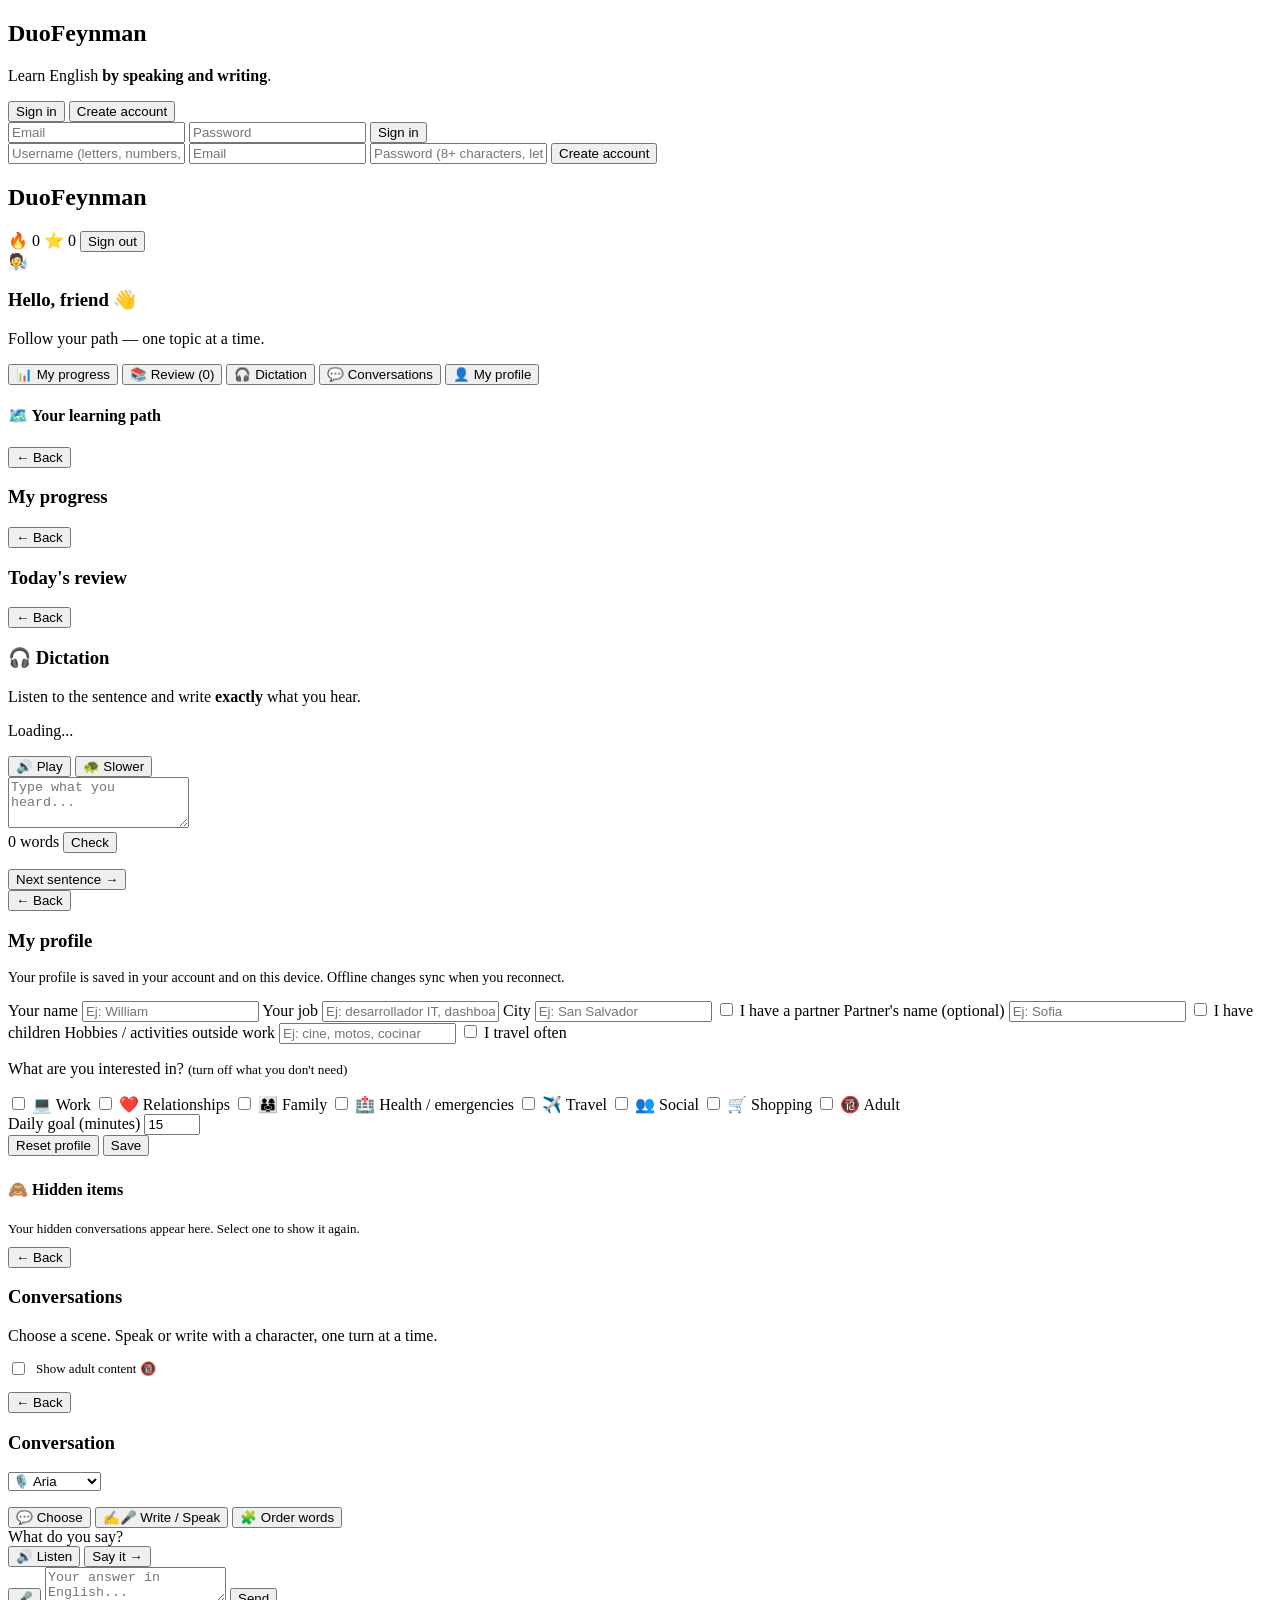
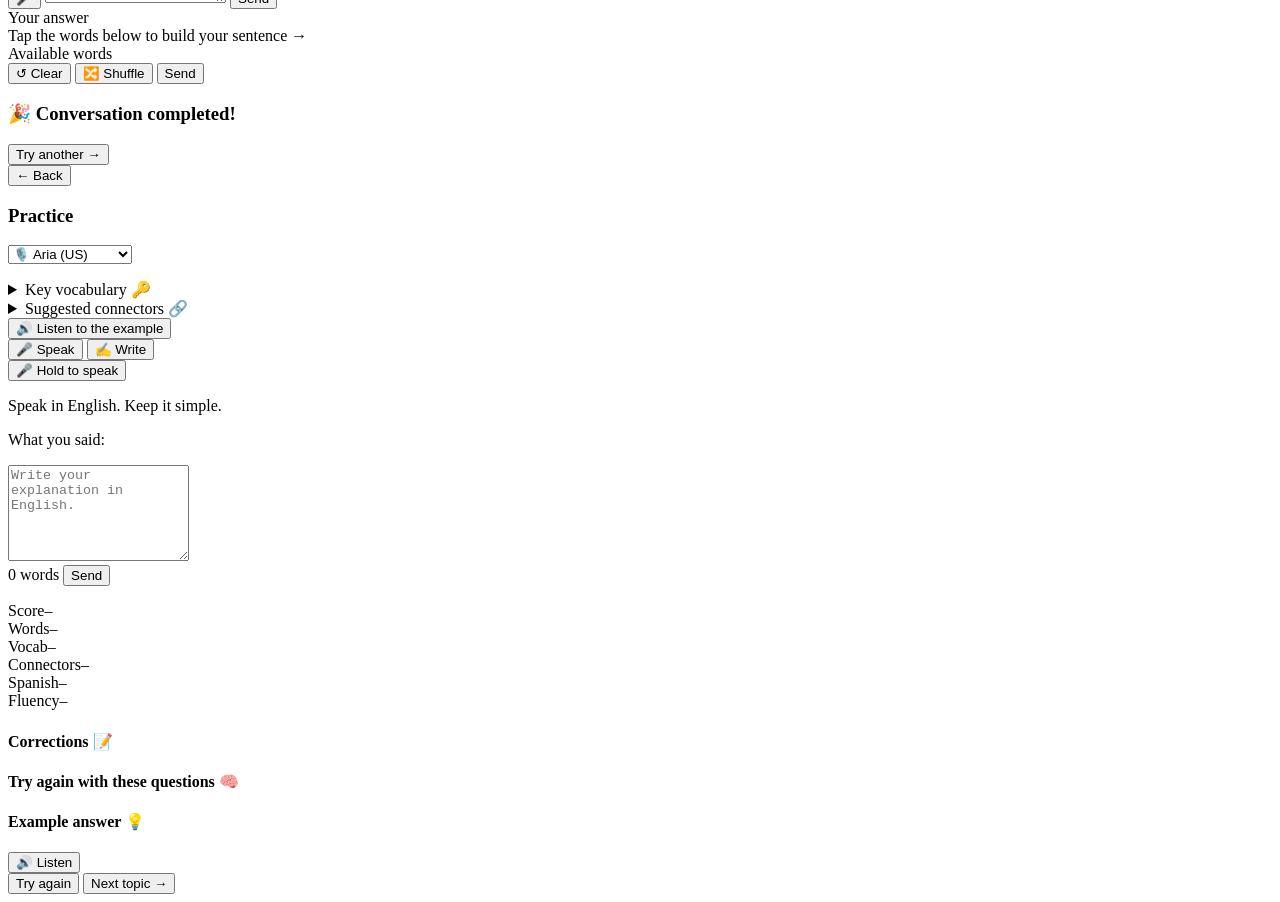
==== commit 3e06f06f: "feat(dialogos): modo Choose y motor que no rechaza sus propias sugerencias El chat de role-play no g" ====
--- a/frontend/index.html
+++ b/frontend/index.html
@@ -260,8 +260,19 @@
           <div class="helper-chips" id="helper-chips"></div>
 
           <div class="input-mode-toggle">
-            <button class="input-mode-btn active" data-input-mode="type" title="Escribir o hablar">✍️🎤 Write / Speak</button>
+            <button class="input-mode-btn active" data-input-mode="choose" title="Elegir una respuesta">💬 Choose</button>
+            <button class="input-mode-btn" data-input-mode="type" title="Escribir o hablar">✍️🎤 Write / Speak</button>
             <button class="input-mode-btn" data-input-mode="order" title="Ordenar palabras">🧩 Order words</button>
+          </div>
+
+          <!-- Modo: elegir respuesta (default, estilo Duolingo) -->
+          <div id="chat-toolbar-choose" class="choose-zone">
+            <div class="choose-label" title="Tocá la respuesta que querés dar. Tocá de nuevo para ver el español.">What do you say?</div>
+            <div class="choose-options" id="choose-options" role="listbox"></div>
+            <div class="choose-actions">
+              <button id="btn-choose-listen" class="btn-ghost" title="Escuchar la respuesta elegida">🔊 Listen</button>
+              <button id="btn-choose-send" class="btn-primary" title="Enviar">Say it →</button>
+            </div>
           </div>
 
           <!-- Modo: escribir / hablar -->
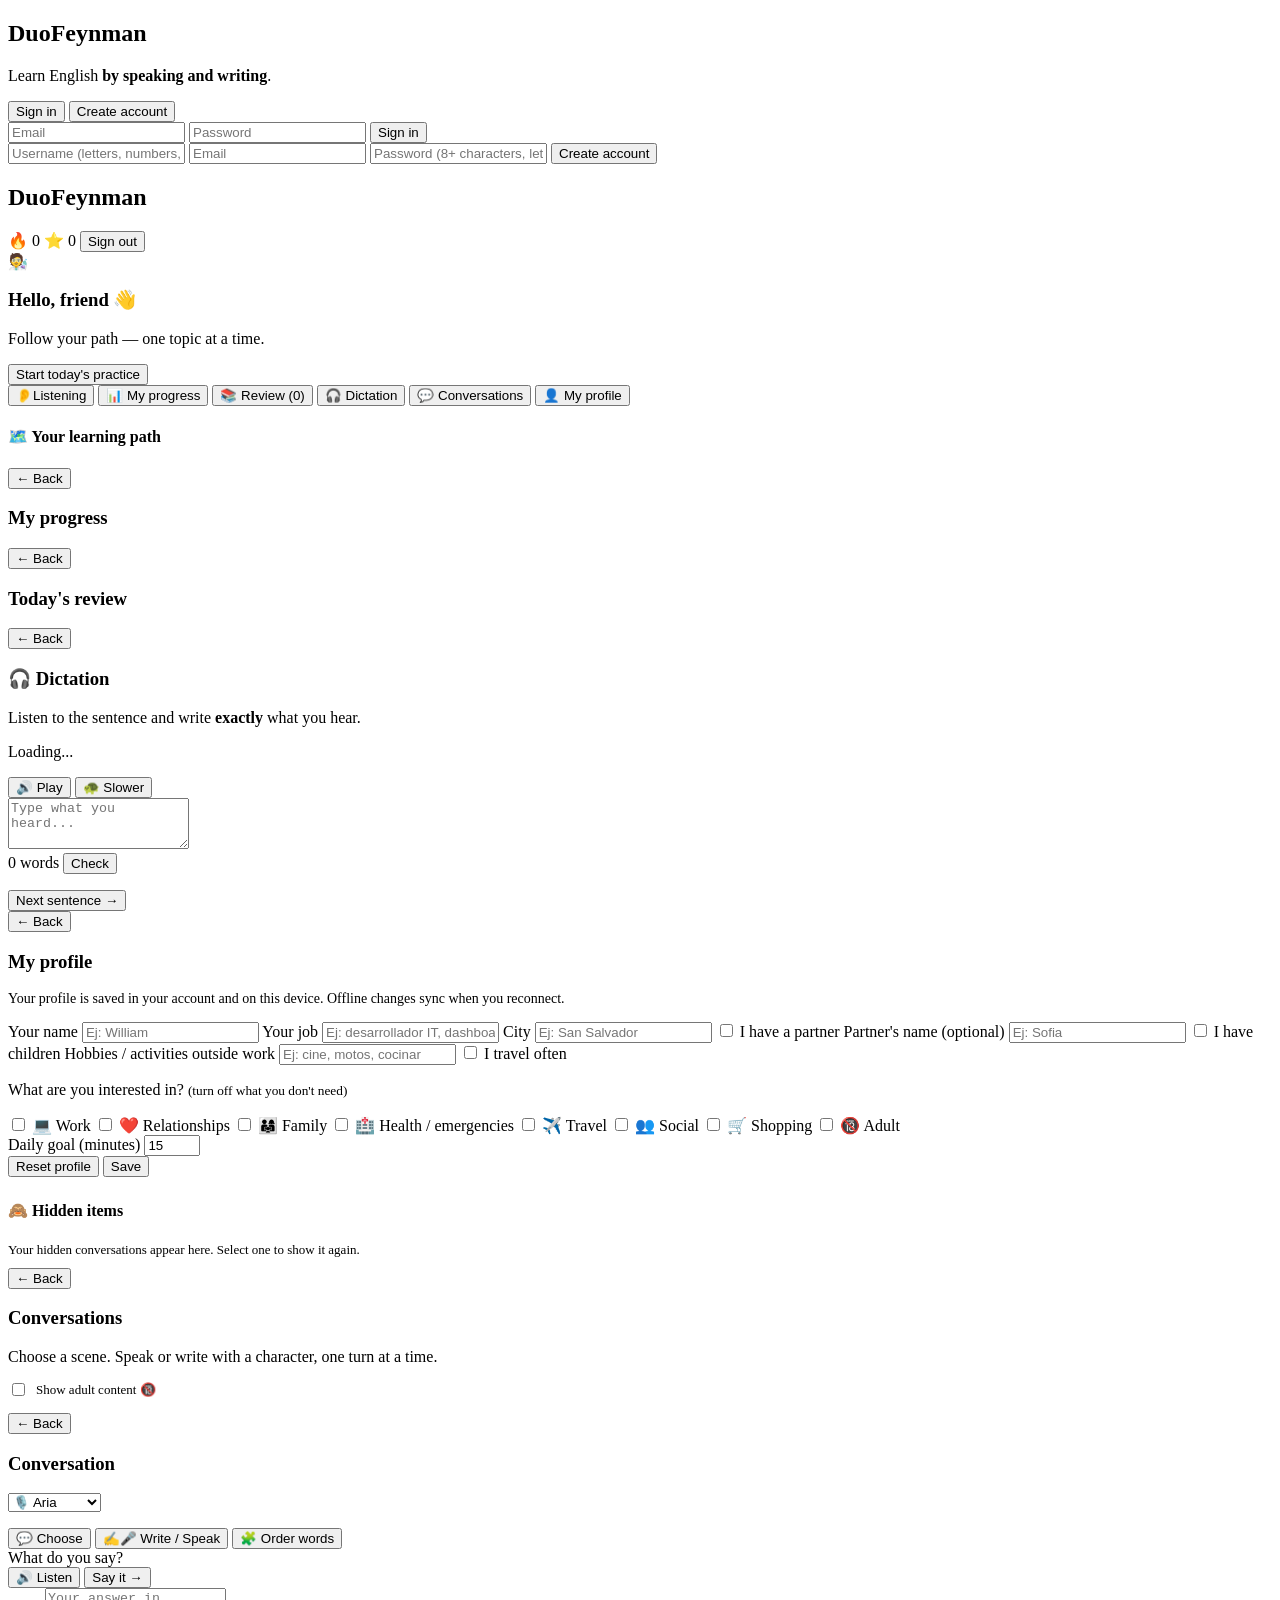
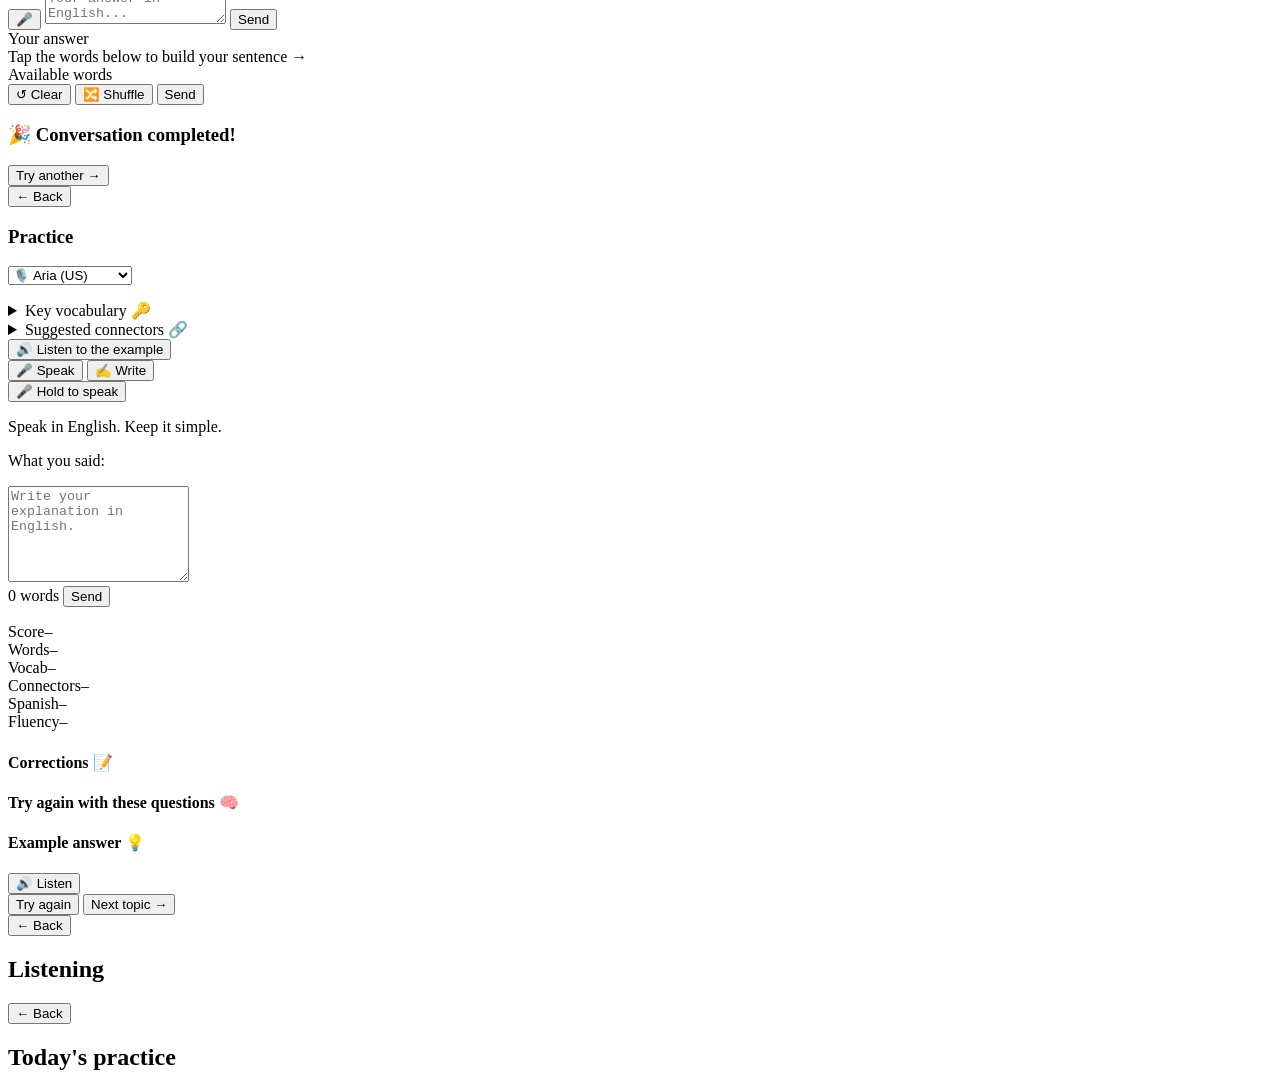
==== commit 5d3c7c0a: "feat: agregar práctica persistente y sesiones diarias adaptativas Guarda progreso de diálogos, incor" ====
--- a/frontend/index.html
+++ b/frontend/index.html
@@ -62,9 +62,11 @@
 
         <!-- Continuar donde ibas (camino guiado) -->
         <div id="continue-card"></div>
+        <button id="btn-daily" class="btn-primary"><span data-es="Empezar la práctica de hoy">Start today's practice</span></button>
 
         <!-- Acciones rápidas -->
         <div class="quick-actions">
+          <button class="quick-btn" data-action="listening"><span class="qa-icon">👂</span><span data-es="Comprensión auditiva">Listening</span></button>
           <button class="quick-btn" data-action="dashboard">
             <span class="qa-icon">📊</span>
             <span>My progress</span>
@@ -399,6 +401,8 @@
     </section>
   </div>
 
+  <section id="view-listening" class="view"><header class="topbar"><button class="btn-ghost btn-back-home">← Back</button><h2><span data-es="Comprensión auditiva">Listening</span></h2></header><main class="container" id="listening-content"></main></section>
+  <section id="view-daily" class="view"><header class="topbar"><button class="btn-ghost btn-back-home">← Back</button><h2><span data-es="Práctica de hoy">Today's practice</span></h2></header><main class="container" id="daily-content"></main></section>
   <script src="/static/js/store.js"></script>
   <script src="/static/js/curriculum-translations.js"></script>
   <script src="/static/js/i18n.js"></script>
@@ -410,8 +414,10 @@
   <script src="/static/js/dashboard.js"></script>
   <script src="/static/js/srs.js"></script>
   <script src="/static/js/dictation.js"></script>
+  <script src="/static/js/listening.js"></script>
   <script src="/static/js/dialogues.js"></script>
   <script src="/static/js/profile-view.js"></script>
+  <script src="/static/js/daily.js"></script>
   <script src="/static/js/app.js"></script>
 </body>
 </html>
